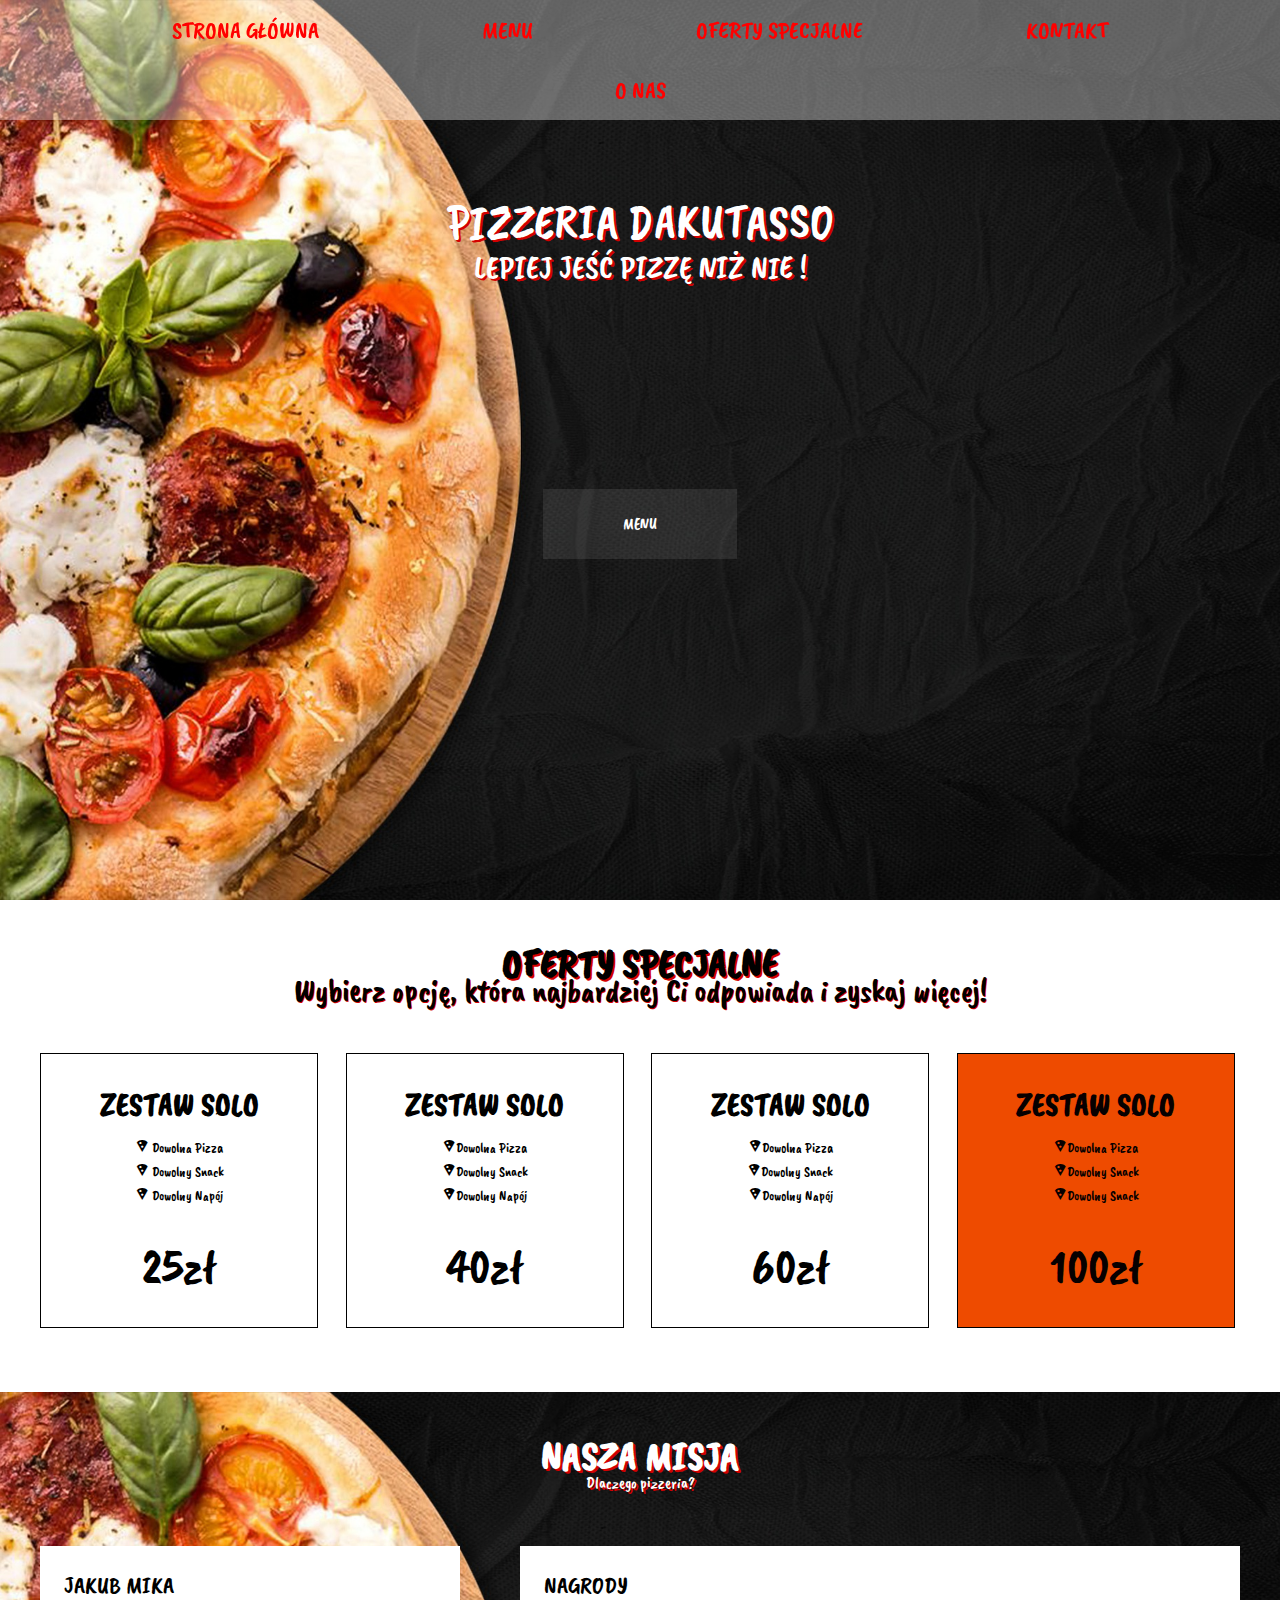
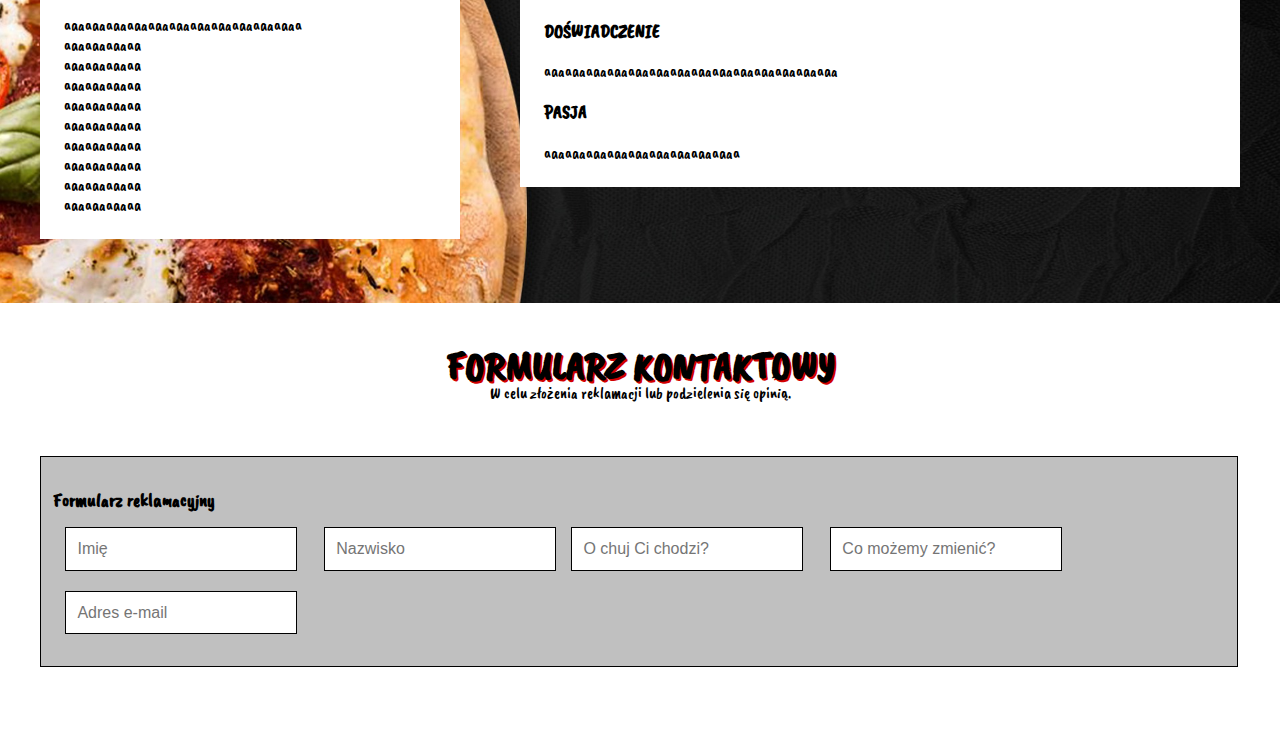
==== index.html @ 204b9af0 "git init" ====
<!DOCTYPE html>
<html lang="pl">
    <head>
        <meta charset="UTF-8">
        <meta name="viewport" content="width=device-width,initial-scale=1.0">
        <title>Pizzeria DaKutasso</title>
        
        <link href="styles/style.css" rel="stylesheet">
        <link href="styles/style_fonts.css" rel="stylesheet">
        <link href="https://fonts.googleapis.com/css2?family=Caveat+Brush&display=swap" rel="stylesheet">
        
    </head>
        <body>
            <nav id="kon_menu">
                <ul class="linki_menu">
                    <li><a href="index.html" class="home"> STRONA GŁÓWNA</a></li>
                    <li><a href="top_strony.html" class="home">MENU</a></li>
                    <li><a href="adsasd.html" class="home">OFERTY SPECJALNE</a></li>
                    <li><a href="asdasds.html" class="home">KONTAKT</a></li>
                    <li><a href="asdasda.html" class="home">O NAS</a></li>
                </ul>
            </nav>
            <header id="top_strony">
                <h1>PIZZERIA DAKUTASSO</h1>
                <h2>LEPIEJ JEŚĆ PIZZĘ NIŻ NIE !</h2>
                <p><a href="#">MENU</a></p>

            </header>
            <section id="oferty_specjalne">
                <div class="srodkuj">
                    <h1 class="dzial_naglowek">OFERTY SPECJALNE</h1>
                    <p class="dzial_opis">Wybierz opcję, która najbardziej Ci odpowiada
                        i zyskaj więcej!</p>
                        <div class="box_oferta">
                            <h2>ZESTAW SOLO</h2>
                            <ul>
                                <li><span class="icon-local_pizza"></span> Dowolna Pizza </li>
                                <li><span class="icon-local_pizza"></span> Dowolny Snack </li>
                                <li><span class="icon-local_pizza"></span> Dowolny Napój</li>
                            </ul>
                            <p class="cena">25zł</p>
                        </div>
                        <div class="box_oferta">
                            <h2>ZESTAW SOLO</h2>
                            <ul>
                                <li><span class="icon-local_pizza"></span>Dowolna Pizza</li>
                                <li><span class="icon-local_pizza"></span>Dowolny Snack</li>
                                <li><span class="icon-local_pizza"></span>Dowolny Napój</li>
                            </ul>
                            <p class="cena">40zł</p>
                        </div>
                        <div class="box_oferta">
                            <h2>ZESTAW SOLO</h2>
                            <ul>
                                <li><span class="icon-local_pizza"></span>Dowolna Pizza</li>
                                <li><span class="icon-local_pizza"></span>Dowolny Snack</li>
                                <li><span class="icon-local_pizza"></span>Dowolny Napój</li>
                            </ul>
                            <p class="cena">60zł</p>
                        </div>
                        <div class="box_oferta box_vip">
                            <h2>ZESTAW SOLO</h2>
                            <ul>
                                <li><span class="icon-local_pizza"></span>Dowolna Pizza</li>
                                <li><span class="icon-local_pizza"></span>Dowolny Snack</li>
                                <li><span class="icon-local_pizza"></span>Dowolny Snack</li>
                            </ul>
                            <p class="cena">100zł</p>
                        </div>
                </div>
            </section>
<section id="nasza_misja">
    <div class="srodkuj">
        <h1 class="dzial_naglowek">NASZA MISJA</h1>
        <p class="dzial_opis">Dlaczego pizzeria?</p>
        <article class="misja_opis">
            <h2>JAKUB MIKA</h2>
            <p>aaaaaaaaaaaaaaaaaaaaaaaaaaaaaaaaaa</p>
            <p>aaaaaaaaaaa</p>
            <p>aaaaaaaaaaa</p>
            <p>aaaaaaaaaaa</p>
            <p>aaaaaaaaaaa</p>
            <p>aaaaaaaaaaa</p>
            <p>aaaaaaaaaaa</p>
            <p>aaaaaaaaaaa</p>
            <p>aaaaaaaaaaa</p>
            <p>aaaaaaaaaaa</p>

        </article>
        <div class="pizza_osiagniecia">
            <h2>NAGRODY</h2>
            <article>
                <h3>DOŚWIADCZENIE</h3>
                <p>aaaaaaaaaaaaaaaaaaaaaaaaaaaaaaaaaaaaaaaaaa</p>
            </article>
            <article>
                <h3>PASJA</h3>
                <p>aaaaaaaaaaaaaaaaaaaaaaaaaaaa</p>
            </article>
        </div>
    </div>
</section>
<section id="formularz">
    <div class="srodkuj">
        <h1 class="dzial_naglowek">FORMULARZ KONTAKTOWY</h1>
        <p class="dzial_opis">W celu złożenia reklamacji lub podzielenia się opinią.</p>
        <div class="okienko_formularz">
            <h3>Formularz reklamacyjny</h3>
            <form>
                <input type="text" maxlength="15" placeholder="Imię">
                <input type="text" maxlength="15" placeholder="Nazwisko">
                <input type="text" maxlength="50" placeholder="O chuj Ci chodzi?">
                <input type="text" maxlength="100" placeholder="Co możemy zmienić?">
                <input type="text" maxlength="50" placeholder="Adres e-mail">
            </form>
        </div>
    </div>
</section>
        </body>
</html>
---- styles/style.css ----
/* WARTOSCI WSPOLNE */
html, body {
    height: 100%;
}
body {
    margin: 0;
    font-family: 'Caveat Brush', cursive;
    font-size: 16px;
}
p, h1, h2 {
    margin: 0;
    padding: 0;
}
.srodkuj {
    width: 100%;
    max-width: 1200px;
    margin: 0 auto;
    padding: 3% 0;
}
.dzial_naglowek {
    text-align: center;
    font-size: 2.5em;
    text-shadow: 2px 2px rgb(211, 0, 0);
}
#oferty_specjalne .dzial_opis {
    text-shadow: 1px 1px rgb(211, 0, 0);
    font-size: 2em;
}


.dzial_opis {
    margin-bottom: 5%;
    text-align: center;
    line-height: 5px;
    display: block;

}
/*-----------------------------------------*/
/*MENU*/
#kon_menu {
    width: 100%;
    position: fixed;
    top: 0;
    left: 0;
    background: rgba(255, 255, 255, 0.356);
    box-shadow: rgba(255, 255, 255, 0.418);
}
.linki_menu {
    width: 100%;
    margin: 0;
    padding: 0;
    list-style: none;
    text-align: center;
    display: block;
    

}
.linki_menu li {
    /* width: 90px; */
    /* float: left; */
    /* text-align: center; */
    display: inline-block;
}
.linki_menu li a {
    padding: 15px 80px;
    display: inline-block;
    text-decoration: none;
    color: red;
}
/*--------------------------------------*/
/*TOP STRONY*/
#top_strony {
    width: 100%;
    height: 100%;
    background: url(../images/tlo.jpg) no-repeat center;
    background-size: cover; 
    text-align: center;
    color: rgb(255, 255, 255);
    overflow: auto;
}
#top_strony h1 {
    margin-top: 15%;
    font-size: 3em;
    font-weight: normal;
    text-shadow: 2px 2px rgb(211, 0, 0);

}
#top_strony h2 {
    font-size: 2em;
    font-weight: normal;
    text-shadow: 2px 2px rgb(211, 0, 0);
    line-height: 1;
}
#top_strony p {
    margin-top: 18%;
}
#top_strony p a {
    padding: 25px 80px;
    background: rgba(255, 255, 255, 0.089);
    color:rgb(255, 255, 255);
    text-decoration: none;
    transition: background .9s, color .9s;
}
#top_strony p a:hover {
    background: rgb(255, 255, 255,);
    color: rgb(255, 1, 1);

}
/*-----------------------------------------------*/
/* OFERTY SPECJALNE*/
#oferty_specjalne {
width: 100%;
padding-bottom: 5%;
background: rgb(255, 255, 255);
overflow: auto;
}
.box_oferta {
    width: 18%;
    /* height: 290px; */
    float: left;
    margin-right: 2.3%;
    padding: 2.5%;
    background: rgb(255, 255, 255);
    border: 1px solid black;
}
.box_oferta:hover {
    box-shadow: 0 0 30px rgb(190, 0, 0);
}
.box_oferta:last-child {
    margin-right: 0;
}
.box_vip {
    background: rgb(238, 75, 0);
    border: 1px solid black;
    color: rgb(7, 0, 0);
}
.box_vip:hover {
    box-shadow: 0 0 30px rgb(190, 3, 3);
}
.box_oferta ul {
    /* height: 260px;  */
    margin: 10px 0;
    padding: 0px;
    list-style: none;
    font-size: .9em;
}
.box_oferta ul li {
    padding: 3px 0;
    text-align: center;
}
.box_oferta h2 {
    text-align: center;
    font-size: 2em;
}
.cena {
    font-size: 3em;
    text-align: center;
    padding-top: 20px;
}
/*---------------------------*/
/*IKONKI*/
.icon-local_pizza:before {
    content: "\e900";
  }
  /*MISJA*/
  #nasza_misja {
      width: 100%;
      padding-bottom: 5%;
      background: url(../images/tlo.jpg);
      background-size: cover;
      overflow: auto;
  }
  #nasza_misja .dzial_naglowek, #nasza_misja .dzial_opis {
      color: white;
      text-shadow: 2px 2px rgb(211, 0, 0);
  }
  #nasza_misja h2 {
      margin-bottom: 15px;
      font-weight: normal;
  }
  .misja_opis {
      width: 31%;
      float: left;
      margin-right: 5%;
      padding: 2%;
      background: white;
  }
  .pizza_osiagniecia {
      width: 56%;
      float: left;
      padding: 2%;
      background: white;
  }
  /*-----------------*/
  /*FORMULARZ*/
  #formularz {
      width: 100%;
      padding-bottom: 2%;
      background: rgb(255, 255, 255);
      overflow: auto;
  }
  .okienko_formularz {
      width: 97.7%;
      padding: 1%;
      background: silver;
      border: 1px solid black;

  }
  .okienko_formularz h3 {
      margin-bottom: 15px;
      font-size: 1.2em;
  }
  .okienko_formularz input {
      padding: 1%;
      margin-right: 1%;
      margin-left: 1%;
      margin-bottom: 20px;
      border: 1px solid black;
      font-size: 1em;
  }
  .okienko_formularz input:nth-of-type(2n) {
      margin-right: 0;
  }
  .home {
      font-size: 1.5em;
  }
---- styles/style_fonts.css ----
@font-face {
  font-family: 'icomoon';
  src:  url('../fonts/icomoon.eot?vtgc2u');
  src:  url('../fonts/icomoon.eot?vtgc2u#iefix') format('embedded-opentype'),
    url('../fonts/icomoon.ttf?vtgc2u') format('truetype'),
    url('../fonts/icomoon.woff?vtgc2u') format('woff'),
    url('../fonts/icomoon.svg?vtgc2u#icomoon') format('svg');
  font-weight: normal;
  font-style: normal;
  font-display: block;
}

[class^="icon-"], [class*=" icon-"] {
  /* use !important to prevent issues with browser extensions that change fonts */
  font-family: 'icomoon' !important;
  speak: never;
  font-style: normal;
  font-weight: normal;
  font-variant: normal;
  text-transform: none;
  line-height: 1;

  /* Better Font Rendering =========== */
  -webkit-font-smoothing: antialiased;
  -moz-osx-font-smoothing: grayscale;
}

.icon-local_pizza:before {
  content: "\e900";
}
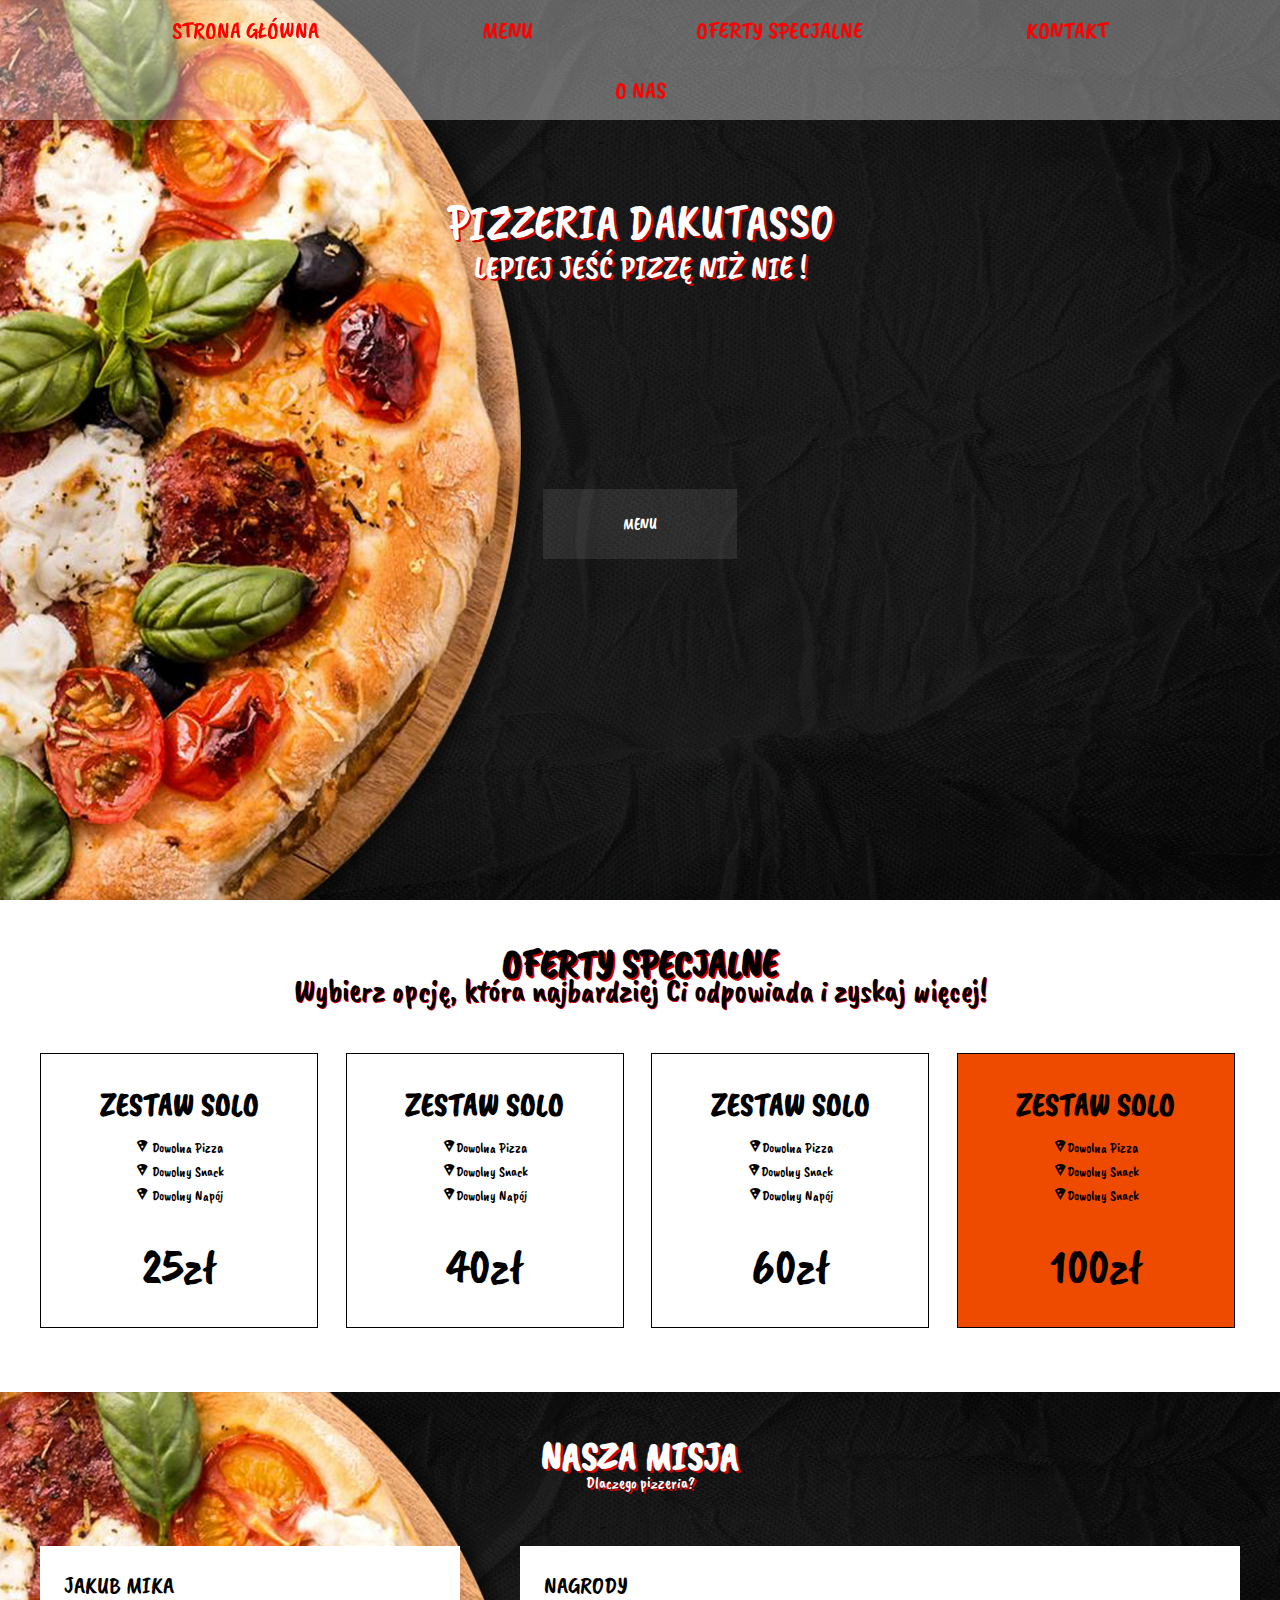
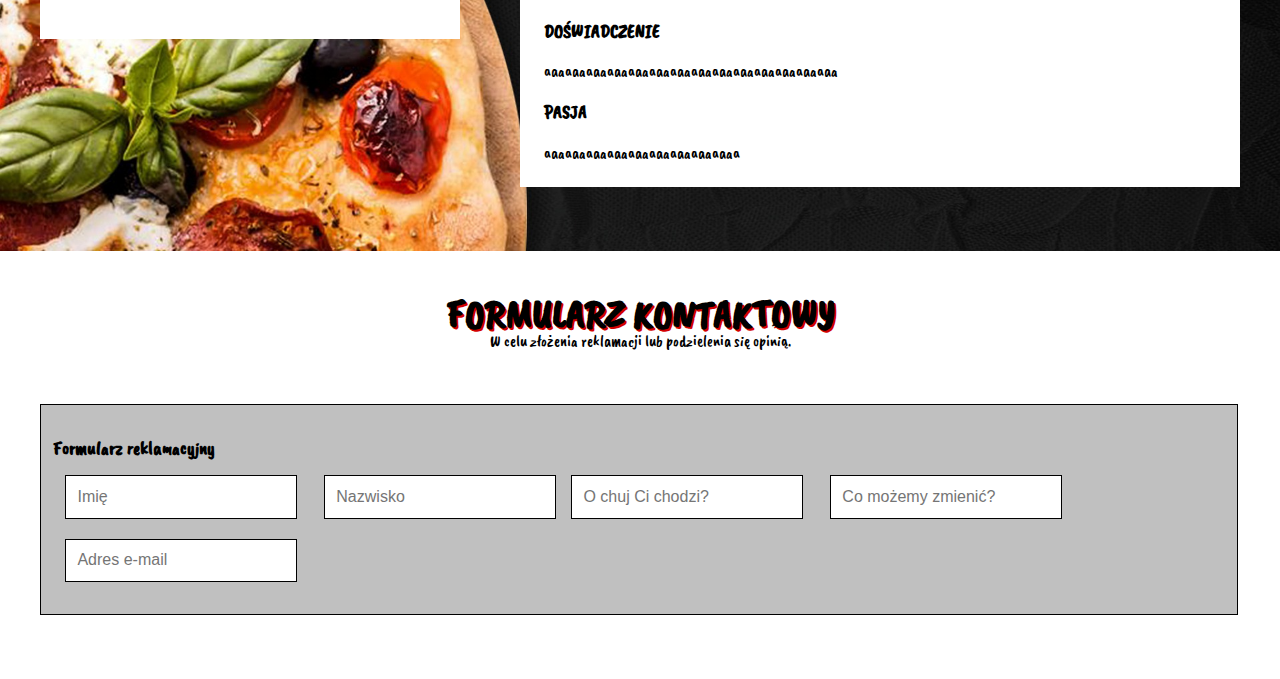
==== commit d485dc74: "test" ====
--- a/index.html
+++ b/index.html
@@ -75,16 +75,6 @@
         <p class="dzial_opis">Dlaczego pizzeria?</p>
         <article class="misja_opis">
             <h2>JAKUB MIKA</h2>
-            <p>aaaaaaaaaaaaaaaaaaaaaaaaaaaaaaaaaa</p>
-            <p>aaaaaaaaaaa</p>
-            <p>aaaaaaaaaaa</p>
-            <p>aaaaaaaaaaa</p>
-            <p>aaaaaaaaaaa</p>
-            <p>aaaaaaaaaaa</p>
-            <p>aaaaaaaaaaa</p>
-            <p>aaaaaaaaaaa</p>
-            <p>aaaaaaaaaaa</p>
-            <p>aaaaaaaaaaa</p>
 
         </article>
         <div class="pizza_osiagniecia">
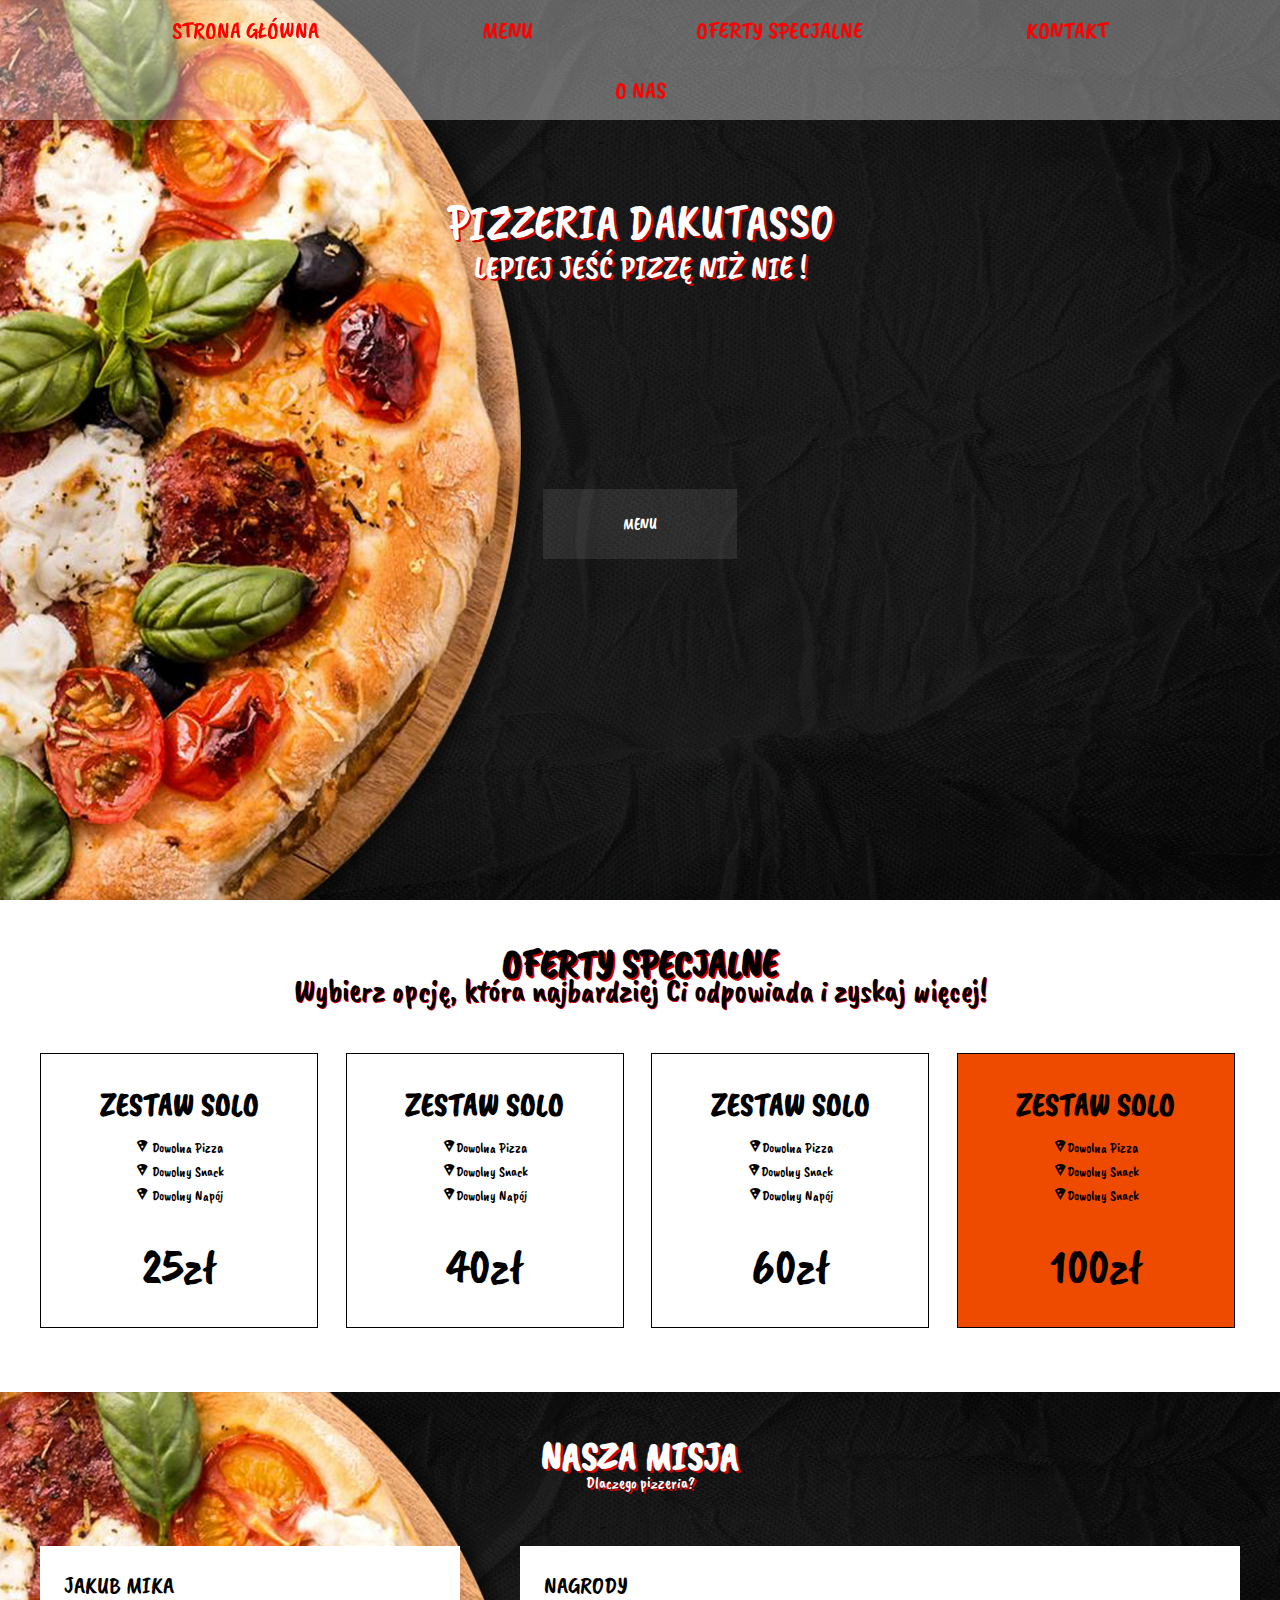
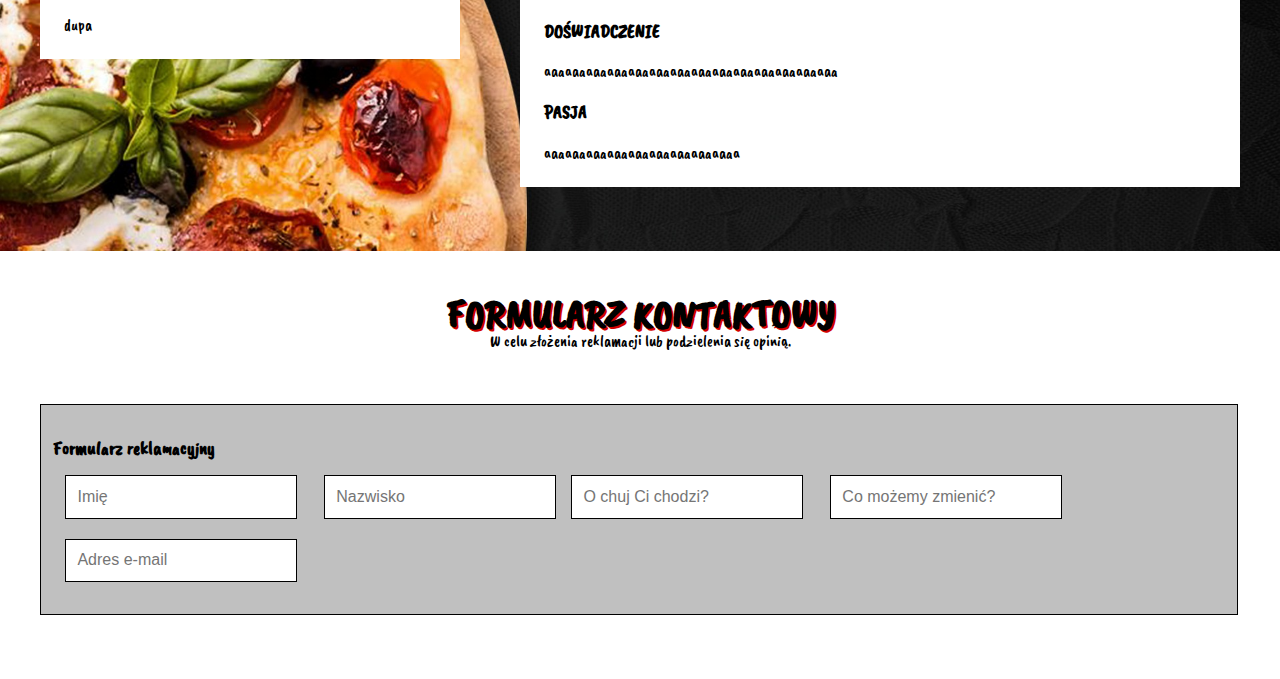
==== commit 6ea3439d: "test2" ====
--- a/index.html
+++ b/index.html
@@ -75,6 +75,7 @@
         <p class="dzial_opis">Dlaczego pizzeria?</p>
         <article class="misja_opis">
             <h2>JAKUB MIKA</h2>
+            <p>dupa</p>
 
         </article>
         <div class="pizza_osiagniecia">
